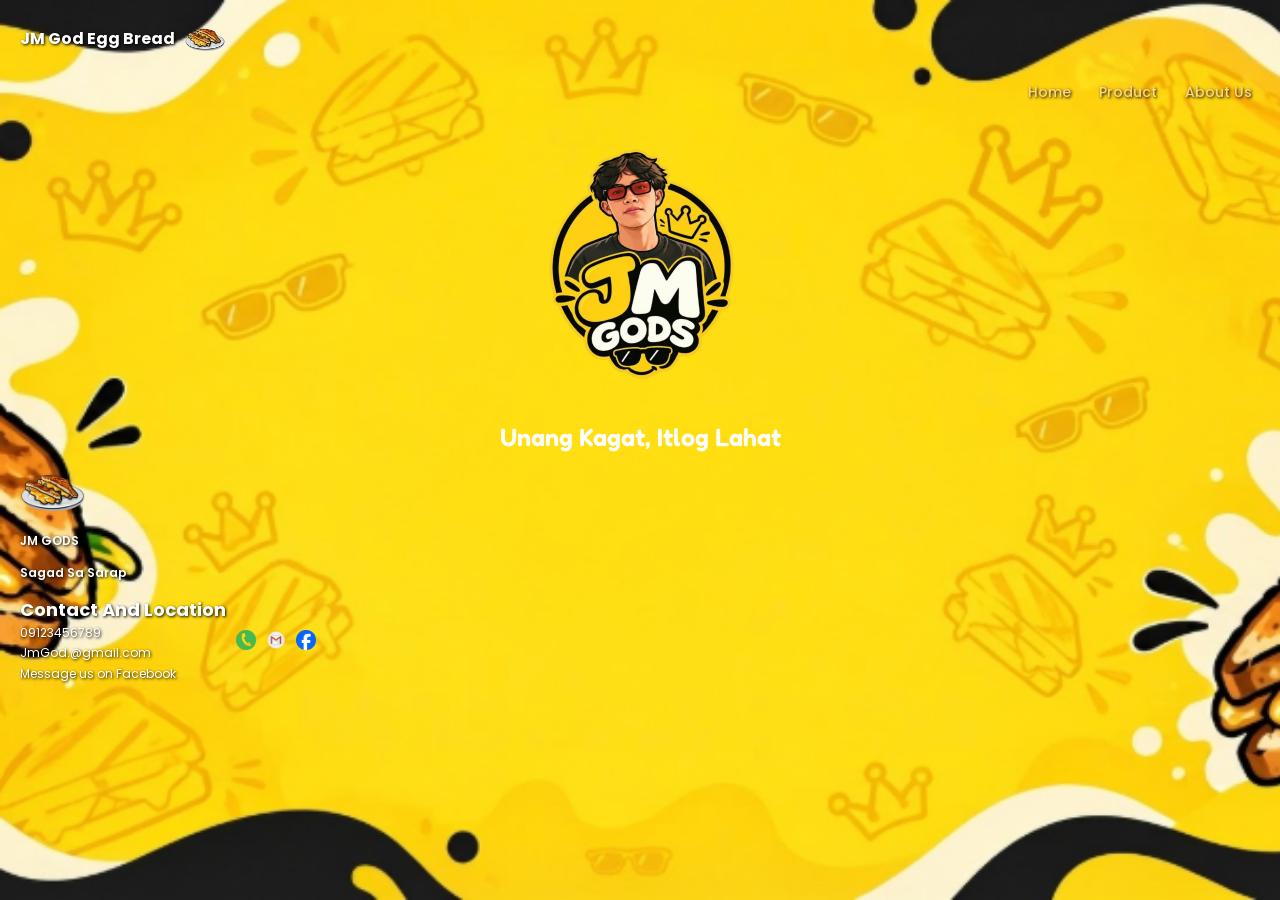
==== index.html @ 7a74b92d "Add files via upload" ====
<!DOCTYPE html>
<html lang="en">

<head>
    <meta charset="UTF-8">
    <meta http-equiv="X-UA-Compatible" content="IE=Edge">
    <meta name="viewport" content="width=device-width, initial-scale=1">

    <title>Entrep</title>

    <link href="https://fonts.googleapis.com/css2?family=Fredoka:wght@400;500;600;700&family=Lilita+One&family=Poppins:wght@400;500;600;700&display=swap" rel="stylesheet">

    <link rel="stylesheet" href="style.css">
</head>

<body>
    <div class="lugo">
    <p><strong>JM God Egg Bread</strong></p>
    <img src="lugo.png" alt="Egg Pie" class="lugo-img">
</div>
    

<div class="nav">
    <a href="index.html">Home</a>
    <a href="product.html">Product</a>
    <a href="about us.html">About Us</a>
</div>



    

    <img src="EggPie_2.png" alt="Egg Pie" class="eggpie">

    <h1>Unang Kagat, Itlog Lahat</h1>

  <div class="nav_2">
    <img src="lugo.png" alt="Egg Pie" class="lugo_2-img">
    <p>JM GODS</p>
    <p>Sagad Sa Sarap</p>
</div>
 
<div class="contact">
    <div class="contact-info">
        <h2>Contact And Location</h2>
        <p>09123456789</p>
        <p>JmGod.@gmail.com</p>
        <p>Message us on Facebook</p>
    </div>

    <img src="call icon.png" alt="Contact" class="call-img">
    <img src="email icon.png" alt="Contact" class="Email-img">
    <img src="facebook icon.png"  alt="Contact" class="facebook-img">
    
</div>
</body>

</html>
---- style.css ----
* {
    box-sizing: border-box;
}

html {
    width: 100%;
    min-height: 100%;
    overflow-x: hidden;
    -webkit-text-size-adjust: 100%;
}

body {
    font-family: "Poppins", sans-serif;
    margin: 0;
    padding: 20px;
    min-height: 100vh;
    min-height: 100dvh;
    background-image: url("background-picture.png");
    background-size: cover;
    background-position: center;
    background-repeat: no-repeat;
    background-attachment: scroll;
}

p {
    color: white;
    text-shadow: 1px 1px 3px black;
    line-height: 1.7;
    overflow-wrap: anywhere;
}

a {
    text-decoration: none;
    color: blue;
    font-weight: 500;
    -webkit-tap-highlight-color: transparent;
}

h1 {
    font-family: "Fredoka", sans-serif;
    font-size: 25px;
    font-weight: 600;
    text-align: center;
    color: white;
    height: auto;
    overflow-wrap: anywhere;
}

.lugo {
    display: flex;
    align-items: center;
    gap: 10px;
    flex-wrap: wrap;
}

.lugo p {
    margin: 5px 0;
}

.lugo-img {
    width: 40px;
    max-width: 100%;
    height: auto;
    object-fit: contain;
}

.lugo_2-img {
    width: 65px;
    max-width: 100%;
    height: auto;
    object-fit: contain;
}

.nav {
    display: flex;
    justify-content: flex-end;
    align-items: center;
    flex-wrap: wrap;
    gap: 12px;
    margin: 15px 0 25px;
}

.nav a {
    color: #FFD580;
    text-shadow: 1px 1px 3px black;
    font-size: 14px;
    padding: 8px;
    min-height: 40px;
    display: inline-flex;
    align-items: center;
    justify-content: center;
}

.nav_2 {
    position: static;
    color: white;
    font-size: 14px;
    font-weight: 600;
    text-shadow: 2px 2px 4px black;
}

.nav_2 p {
    font-family: "Poppins", sans-serif;
    font-size: 12px;
}

.contact {
    display: flex;
    align-items: center;
    flex-wrap: wrap;
    gap: 10px;
    color: white;
    text-shadow: 1px 1px 3px black;
}

.contact-info {
    color: white;
    font-size: 12px;
    text-shadow: 1px 1px 3px black;
    margin: 0;
    overflow-wrap: anywhere;
}

.contact-info h2,
.contact-info p {
    margin: 0;
}

.call-img,
.Email-img,
.facebook-img {
    width: 20px;
    height: 20px;
    margin: 0;
    object-fit: contain;
}

.eggpie {
    display: block;
    width: 250px;
    max-width: 100%;
    height: auto;
    margin: 30px auto;
    object-fit: contain;
}

.Product-img {
    display: block;
    width: 400px;
    max-width: 100%;
    height: auto;
    margin: 30px auto;
    object-fit: contain;
}

.product-details {
    width: 100%;
    max-width: 600px;
    margin: 20px auto;
    color: #3E2415;
    overflow-wrap: anywhere;
}

.info-section {
    width: 100%;
    max-width: 700px;
    margin: 0 auto 25px;
    padding: 0 10px;
}

.info-section h2 {
    font-family: "Fredoka", sans-serif;
    font-size: 22px;
    margin-top: 25px;
    text-align: center;
    color: #6B3E26;
}

.info-section p {
    font-family: "Poppins", sans-serif;
    font-size: 15px;
    line-height: 1.7;
    color: #6B3E26;
    text-align: center;
    text-shadow: none;
}

.info-section p strong {
    color: #D98B3A;
    font-family: "Fredoka", sans-serif;
}

.info-section ul,
.info-section ol {
    font-family: "Poppins", sans-serif;
    font-size: 15px;
    color: #3E2415;
    line-height: 1.8;
    max-width: 100%;
    margin: 0 auto;
    padding-left: 28px;
    text-align: left;
    overflow-wrap: anywhere;
}

.ingredients-section h3 {
    font-family: "Fredoka", sans-serif;
    color: #6B3E26;
    font-size: 22px;
    margin-top: 25px;
    text-align: center;
}

.ingredients-section ol {
    font-family: "Poppins", sans-serif;
    color: #3E2415;
    font-size: 15px;
    line-height: 1.8;
    width: fit-content;
    max-width: 100%;
    margin: 0 auto;
    padding-left: 28px;
    text-align: left;
    overflow-wrap: anywhere;
}

.about-us {
    width: 100%;
    max-width: 600px;
    margin: 40px auto;
    padding: 20px;
    text-align: center;
}

.about-us h1 {
    font-family: "Lilita One", sans-serif;
    color: #D98B3A;
    height: auto;
    font-size: 35px;
    margin-bottom: 20px;
}

.about-us h2 {
    font-family: "Fredoka", sans-serif;
    color: #6B3E26;
    font-size: 22px;
    text-align: center;
}

.about-us p {
    color: #6B3E26;
    text-shadow: none;
    font-size: 15px;
    line-height: 1.8;
    text-align: justify;
}

.about-us h4 {
    font-family: "Fredoka", sans-serif;
    color: #6B3E26;
    font-size: 22px;
    margin-top: 25px;
}

.objectives {
    font-family: "Fredoka", sans-serif;
    color: #6B3E26;
    font-size: 17px;
    line-height: 1.8;
    text-align: left;
    padding-left: 25px;
    overflow-wrap: anywhere;
}

.back-button {
    display: block;
    width: 170px;
    max-width: 100%;
    min-height: 44px;
    margin: 30px auto;
    padding: 12px;
    text-align: center;
    color: white;
    background-color: #333;
    text-decoration: none;
    border-radius: 8px;
    text-shadow: none;
}

.customers {
    width: 100%;
    text-align: center;
    margin: 30px auto;
}

.customers p {
    font-family: "Fredoka", sans-serif;
    font-size: 22px;
    margin-bottom: 20px;
}

.customer-images {
    display: flex;
    justify-content: center;
    align-items: center;
    gap: 15px;
    flex-wrap: wrap;
}

.customer-images img {
    width: 150px;
    max-width: 100%;
    height: auto;
    object-fit: contain;
}

@media screen and (max-width: 600px) {
    body {
        padding: 12px;
        background-attachment: scroll;
    }

    .lugo {
        justify-content: center;
        gap: 8px;
    }

    .lugo p {
        font-size: 16px;
    }

    .lugo-img {
        width: 35px;
    }

    .lugo_2-img {
        width: 55px;
    }

    .nav {
        justify-content: center;
        gap: 5px;
        margin: 15px 0 20px;
    }

    .nav a {
        font-size: 13px;
        padding: 8px 5px;
        min-height: 44px;
    }

    h1 {
        font-size: 24px;
    }

    .Product-img {
        width: 100%;
        max-width: 350px;
        margin: 20px auto;
    }

    .eggpie {
        width: 220px;
        margin: 20px auto;
    }

    .product-details,
    .info-section,
    .about-us {
        width: 100%;
        max-width: 100%;
    }

    .about-us {
        margin: 20px auto;
        padding: 10px 5px;
    }

    .about-us h1 {
        font-size: 30px;
    }

    .about-us h2,
    .info-section h2,
    .ingredients-section h3 {
        font-size: 20px;
    }

    .about-us p,
    .info-section p {
        font-size: 14px;
    }

    .objectives,
    .info-section ul,
    .info-section ol,
    .ingredients-section ol {
        font-size: 14px;
        line-height: 1.7;
        padding-left: 22px;
    }

    .contact {
        justify-content: center;
    }

    .contact-info {
        font-size: 12px;
    }

    .customers p {
        font-size: 20px;
    }

    .customer-images {
        gap: 8px;
    }

    .customer-images img {
        width: 30%;
        max-width: 110px;
    }
}

@media screen and (max-width: 360px) {
    body {
        padding: 8px;
    }

    .nav {
        gap: 3px;
    }

    .nav a {
        font-size: 12px;
        padding: 7px 4px;
    }

    .about-us h1 {
        font-size: 27px;
    }

    .about-us h2,
    .info-section h2 {
        font-size: 18px;
    }

    .objectives,
    .info-section ul,
    .info-section ol,
    .ingredients-section ol {
        font-size: 13px;
    }

    .customer-images img {
        width: 45%;
        max-width: 130px;
    }
}

@media screen and (min-width: 601px) and (max-width: 900px) {
    body {
        padding: 16px;
    }

    .Product-img {
        width: 80%;
        max-width: 400px;
    }

    .product-details,
    .info-section,
    .about-us {
        max-width: 90%;
    }
}
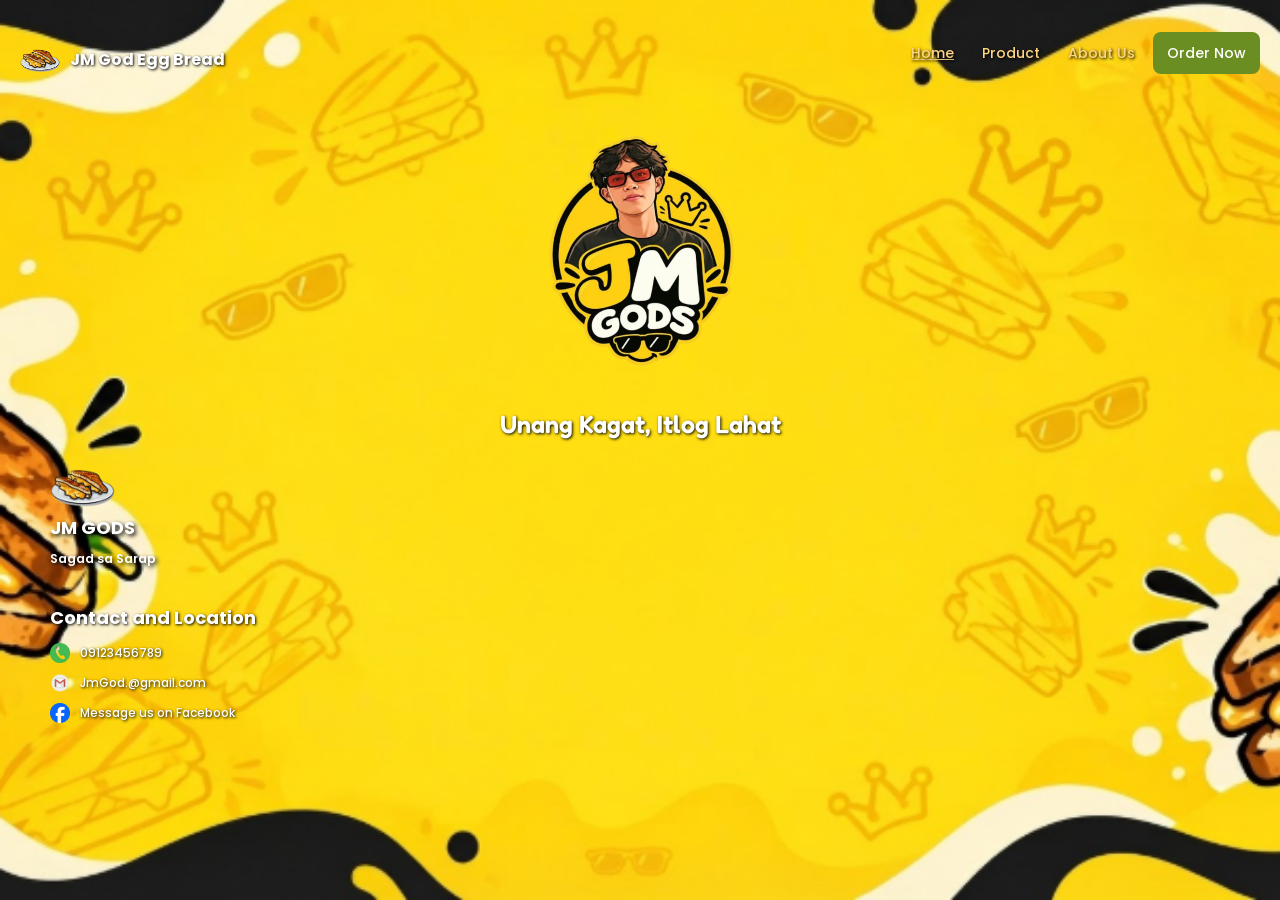
==== commit a74c3603: "Add files via upload" ====
--- a/index.html
+++ b/index.html
@@ -1,58 +1,65 @@
 <!DOCTYPE html>
 <html lang="en">
-
 <head>
     <meta charset="UTF-8">
-    <meta http-equiv="X-UA-Compatible" content="IE=Edge">
-    <meta name="viewport" content="width=device-width, initial-scale=1">
+    <meta name="viewport" content="width=device-width, initial-scale=1.0">
 
-    <title>Entrep</title>
+    <title>JM God Egg Bread | Home</title>
 
     <link href="https://fonts.googleapis.com/css2?family=Fredoka:wght@400;500;600;700&family=Lilita+One&family=Poppins:wght@400;500;600;700&display=swap" rel="stylesheet">
 
     <link rel="stylesheet" href="style.css">
 </head>
+<body>
 
-<body>
-    <div class="lugo">
-    <p><strong>JM God Egg Bread</strong></p>
-    <img src="lugo.png" alt="Egg Pie" class="lugo-img">
-</div>
-    
+    <header class="site-header">
+        <a class="brand" href="index.html">
+            <img src="lugo.png" alt="JM God Egg Bread logo" class="lugo-img">
+            <span>JM God Egg Bread</span>
+        </a>
 
-<div class="nav">
-    <a href="index.html">Home</a>
-    <a href="product.html">Product</a>
-    <a href="about us.html">About Us</a>
-</div>
+        <nav class="nav" aria-label="Main navigation">
+            <a href="index.html" aria-current="page">Home</a>
+            <a href="product.html">Product</a>
+            <a href="about us.html">About Us</a>
+            <a href="order.html" class="nav-order">Order Now</a>
+        </nav>
+    </header>
 
+    <main>
+        <img src="EggPie_2.png" alt="EggyBite snack" class="eggpie">
 
+        <h1>Unang Kagat, Itlog Lahat</h1>
 
-    
+        <section class="nav_2" aria-label="Brand slogan">
+            <img src="lugo.png" alt="" class="lugo_2-img">
+            <p class="brand-name">JM GODS</p>
+            <p>Sagad sa Sarap</p>
+        </section>
+    </main>
 
-    <img src="EggPie_2.png" alt="Egg Pie" class="eggpie">
+    <footer class="contact">
+        <div class="contact-info">
+            <h2>Contact and Location</h2>
 
-    <h1>Unang Kagat, Itlog Lahat</h1>
+            <div class="contact-item">
+                <img src="call icon.png" alt="" class="call-img">
+                <a href="tel:09123456789">09123456789</a>
+            </div>
 
-  <div class="nav_2">
-    <img src="lugo.png" alt="Egg Pie" class="lugo_2-img">
-    <p>JM GODS</p>
-    <p>Sagad Sa Sarap</p>
-</div>
- 
-<div class="contact">
-    <div class="contact-info">
-        <h2>Contact And Location</h2>
-        <p>09123456789</p>
-        <p>JmGod.@gmail.com</p>
-        <p>Message us on Facebook</p>
-    </div>
+            <div class="contact-item">
+                <img src="email icon.png" alt="" class="Email-img">
+                <a href="mailto:JmGod.@gmail.com">JmGod.@gmail.com</a>
+            </div>
 
-    <img src="call icon.png" alt="Contact" class="call-img">
-    <img src="email icon.png" alt="Contact" class="Email-img">
-    <img src="facebook icon.png"  alt="Contact" class="facebook-img">
-    
-</div>
+            <div class="contact-item">
+                <img src="facebook icon.png" alt="" class="facebook-img">
+                <a href="https://www.facebook.com/share/1Dy4TEGxHF/" target="_blank" rel="noopener noreferrer">
+                    Message us on Facebook
+                </a>
+            </div>
+        </div>
+    </footer>
+
 </body>
-
 </html>
--- a/style.css
+++ b/style.css
@@ -2,19 +2,29 @@
     box-sizing: border-box;
 }
 
+:root {
+    --brown: #6B3E26;
+    --dark-brown: #3E2415;
+    --orange: #D98B3A;
+    --cream: #fff8ed;
+    --white: #ffffff;
+    --nav-gold: #FFD580;
+}
+
 html {
-    width: 100%;
     min-height: 100%;
+    width: 100%;
     overflow-x: hidden;
     -webkit-text-size-adjust: 100%;
 }
 
 body {
-    font-family: "Poppins", sans-serif;
+    min-height: 100vh;
+    min-height: 100dvh;
     margin: 0;
     padding: 20px;
-    min-height: 100vh;
-    min-height: 100dvh;
+    font-family: "Poppins", Arial, sans-serif;
+    background-color: var(--cream);
     background-image: url("background-picture.png");
     background-size: cover;
     background-position: center;
@@ -22,52 +32,61 @@
     background-attachment: scroll;
 }
 
+img {
+    display: block;
+    max-width: 100%;
+    height: auto;
+}
+
 p {
-    color: white;
-    text-shadow: 1px 1px 3px black;
     line-height: 1.7;
     overflow-wrap: anywhere;
 }
 
 a {
-    text-decoration: none;
     color: blue;
     font-weight: 500;
+    text-decoration: none;
     -webkit-tap-highlight-color: transparent;
 }
 
+a:focus-visible,
+button:focus-visible,
+input:focus-visible {
+    outline: 3px solid #2d65c8;
+    outline-offset: 3px;
+}
+
 h1 {
+    margin: 20px 0;
+    color: white;
     font-family: "Fredoka", sans-serif;
     font-size: 25px;
     font-weight: 600;
     text-align: center;
-    color: white;
-    height: auto;
     overflow-wrap: anywhere;
-}
-
-.lugo {
+    text-shadow: 1px 1px 3px #000;
+}
+
+.site-header {
     display: flex;
     align-items: center;
+    justify-content: space-between;
+    flex-wrap: wrap;
+    gap: 14px;
+}
+
+.brand {
+    display: inline-flex;
+    align-items: center;
     gap: 10px;
-    flex-wrap: wrap;
-}
-
-.lugo p {
-    margin: 5px 0;
+    color: white;
+    font-weight: 700;
+    text-shadow: 1px 1px 3px #000;
 }
 
 .lugo-img {
     width: 40px;
-    max-width: 100%;
-    height: auto;
-    object-fit: contain;
-}
-
-.lugo_2-img {
-    width: 65px;
-    max-width: 100%;
-    height: auto;
     object-fit: contain;
 }
 
@@ -76,281 +95,487 @@
     justify-content: flex-end;
     align-items: center;
     flex-wrap: wrap;
-    gap: 12px;
-    margin: 15px 0 25px;
+    gap: 8px;
+    margin: 12px 0 25px;
 }
 
 .nav a {
-    color: #FFD580;
-    text-shadow: 1px 1px 3px black;
-    font-size: 14px;
-    padding: 8px;
-    min-height: 40px;
     display: inline-flex;
     align-items: center;
     justify-content: center;
+    min-height: 42px;
+    padding: 8px 10px;
+    color: var(--nav-gold);
+    font-size: 14px;
+    text-shadow: 1px 1px 3px #000;
+}
+
+.nav a:hover,
+.nav a[aria-current="page"] {
+    text-decoration: underline;
+}
+
+.nav .nav-order {
+    padding: 8px 14px;
+    border-radius: 8px;
+    background: #6b8e23;
+    color: white;
+    text-shadow: none;
+}
+
+.eggpie {
+    width: 250px;
+    margin: 30px auto;
+    object-fit: contain;
 }
 
 .nav_2 {
-    position: static;
+    margin: 25px 0;
+    padding-left: 30px;
     color: white;
     font-size: 14px;
     font-weight: 600;
-    text-shadow: 2px 2px 4px black;
+    text-align: left;
+    text-shadow: 2px 2px 4px #000;
+}
+
+.lugo_2-img {
+    width: 65px;
+    margin: 0;
+    object-fit: contain;
 }
 
 .nav_2 p {
-    font-family: "Poppins", sans-serif;
+    margin: 5px 0;
     font-size: 12px;
+}
+
+.nav_2 .brand-name {
+    font-size: 18px;
+    font-weight: 700;
 }
 
 .contact {
     display: flex;
     align-items: center;
+    justify-content: flex-start;
     flex-wrap: wrap;
     gap: 10px;
+    margin: 35px 0 10px;
+    padding-left: 30px;
     color: white;
-    text-shadow: 1px 1px 3px black;
+    text-shadow: 1px 1px 3px #000;
 }
 
 .contact-info {
+    font-size: 12px;
+    overflow-wrap: anywhere;
+}
+
+.contact-info h2 {
+    margin: 0 0 12px;
+    font-size: 18px;
+}
+
+.contact-item {
+    display: flex;
+    align-items: center;
+    gap: 10px;
+    margin-bottom: 10px;
+}
+
+.contact-item a {
     color: white;
-    font-size: 12px;
-    text-shadow: 1px 1px 3px black;
-    margin: 0;
-    overflow-wrap: anywhere;
-}
-
-.contact-info h2,
-.contact-info p {
-    margin: 0;
 }
 
 .call-img,
 .Email-img,
 .facebook-img {
+    flex: 0 0 20px;
     width: 20px;
     height: 20px;
-    margin: 0;
     object-fit: contain;
 }
 
-.eggpie {
-    display: block;
-    width: 250px;
-    max-width: 100%;
-    height: auto;
+.Product-img {
+    width: 400px;
     margin: 30px auto;
     object-fit: contain;
 }
 
-.Product-img {
-    display: block;
-    width: 400px;
-    max-width: 100%;
-    height: auto;
-    margin: 30px auto;
-    object-fit: contain;
-}
-
+.info-section,
 .product-details {
-    width: 100%;
-    max-width: 600px;
-    margin: 20px auto;
-    color: #3E2415;
-    overflow-wrap: anywhere;
-}
-
-.info-section {
     width: 100%;
     max-width: 700px;
     margin: 0 auto 25px;
     padding: 0 10px;
+    overflow-wrap: anywhere;
 }
 
 .info-section h2 {
+    margin: 25px 0 15px;
+    color: var(--brown);
     font-family: "Fredoka", sans-serif;
     font-size: 22px;
-    margin-top: 25px;
-    text-align: center;
-    color: #6B3E26;
+    text-align: center;
 }
 
 .info-section p {
-    font-family: "Poppins", sans-serif;
+    color: var(--brown);
     font-size: 15px;
     line-height: 1.7;
-    color: #6B3E26;
-    text-align: center;
-    text-shadow: none;
+    text-align: center;
 }
 
 .info-section p strong {
-    color: #D98B3A;
+    color: var(--orange);
     font-family: "Fredoka", sans-serif;
 }
 
 .info-section ul,
 .info-section ol {
-    font-family: "Poppins", sans-serif;
-    font-size: 15px;
-    color: #3E2415;
-    line-height: 1.8;
     max-width: 100%;
     margin: 0 auto;
     padding-left: 28px;
+    color: var(--dark-brown);
+    font-size: 15px;
+    line-height: 1.8;
     text-align: left;
     overflow-wrap: anywhere;
 }
 
 .ingredients-section h3 {
-    font-family: "Fredoka", sans-serif;
-    color: #6B3E26;
+    margin: 25px 0 12px;
+    color: var(--brown);
+    font-family: "Fredoka", sans-serif;
     font-size: 22px;
-    margin-top: 25px;
     text-align: center;
 }
 
 .ingredients-section ol {
-    font-family: "Poppins", sans-serif;
-    color: #3E2415;
-    font-size: 15px;
-    line-height: 1.8;
     width: fit-content;
     max-width: 100%;
     margin: 0 auto;
     padding-left: 28px;
-    text-align: left;
-    overflow-wrap: anywhere;
+    color: var(--dark-brown);
+    font-size: 15px;
+    line-height: 1.8;
 }
 
 .about-us {
     width: 100%;
-    max-width: 600px;
-    margin: 40px auto;
+    max-width: 700px;
+    margin: 35px auto;
     padding: 20px;
     text-align: center;
 }
 
 .about-us h1 {
+    color: var(--orange);
     font-family: "Lilita One", sans-serif;
-    color: #D98B3A;
-    height: auto;
     font-size: 35px;
-    margin-bottom: 20px;
-}
-
-.about-us h2 {
-    font-family: "Fredoka", sans-serif;
-    color: #6B3E26;
+}
+
+.about-us h2,
+.about-us .section-heading {
+    color: var(--brown);
+    font-family: "Fredoka", sans-serif;
     font-size: 22px;
-    text-align: center;
 }
 
 .about-us p {
-    color: #6B3E26;
-    text-shadow: none;
+    color: var(--brown);
     font-size: 15px;
     line-height: 1.8;
     text-align: justify;
 }
 
-.about-us h4 {
-    font-family: "Fredoka", sans-serif;
-    color: #6B3E26;
-    font-size: 22px;
-    margin-top: 25px;
-}
-
 .objectives {
-    font-family: "Fredoka", sans-serif;
-    color: #6B3E26;
+    padding-left: 25px;
+    color: var(--brown);
+    font-family: "Fredoka", sans-serif;
     font-size: 17px;
     line-height: 1.8;
     text-align: left;
-    padding-left: 25px;
     overflow-wrap: anywhere;
 }
 
-.back-button {
-    display: block;
-    width: 170px;
-    max-width: 100%;
-    min-height: 44px;
+.ManagementTeam,
+.ExecutiveSummary,
+.MarketAnalysis,
+.IngredientCost,
+.ProductTesting,
+.WebPlanning {
+    width: 100%;
+    max-width: 800px;
+    margin: 35px auto;
+    padding: 20px;
+    border-radius: 15px;
+    background: rgba(255, 255, 255, 0.9);
+    text-align: center;
+}
+
+.ManagementTeam {
+    background: transparent;
+}
+
+.ManagementTeam h2 {
+    margin: 20px 0;
+    color: var(--brown);
+    font-family: "Lilita One", sans-serif;
+    font-size: 28px;
+}
+
+.ManagementTeam img,
+.IngredientCost img,
+.ProductTesting img,
+.WebPlanning img {
+    width: 100%;
+    max-width: 600px;
+    margin: 0 auto 20px;
+    border-radius: 10px;
+    object-fit: contain;
+}
+
+.ManagementTeam img + img {
+    max-width: 450px;
+}
+
+.ExecutiveSummary h2,
+.MarketAnalysis h2,
+.IngredientCost h2,
+.ProductTesting h2,
+.WebPlanning h2 {
+    margin-bottom: 25px;
+    color: var(--orange);
+    font-family: "Lilita One", sans-serif;
+    font-size: 30px;
+}
+
+.ExecutiveSummary p,
+.MarketAnalysis p {
+    color: var(--brown);
+    font-size: 15px;
+    line-height: 1.8;
+    text-align: justify;
+}
+
+.MarketAnalysis h3,
+.IngredientCost h3,
+.ProductTesting h3 {
+    margin: 25px 0 15px;
+    color: var(--brown);
+    font-family: "Fredoka", sans-serif;
+    font-size: 22px;
+}
+
+.company-history-product,
+.SwotAnalysis,
+.OperationPlan {
+    width: 100%;
+    max-width: 800px;
+    margin: 35px auto;
+    padding: 25px;
+    border-radius: 15px;
+    background: rgba(255, 255, 255, 0.9);
+}
+
+.company-history-product h4 {
+    margin: 30px 0 12px;
+    color: var(--brown);
+    font-family: "Fredoka", sans-serif;
+    font-size: 22px;
+    text-align: center;
+}
+
+.company-history-product p,
+.SwotAnalysis li,
+.OperationPlan p {
+    color: var(--brown);
+    line-height: 1.8;
+}
+
+.SwotAnalysis h2,
+.OperationPlan h2 {
+    color: var(--orange);
+    font-family: "Lilita One", sans-serif;
+}
+
+.SwotAnalysis h3,
+.OperationPlan h3 {
+    color: var(--brown);
+    font-family: "Fredoka", sans-serif;
+}
+
+.customers {
+    width: 100%;
     margin: 30px auto;
-    padding: 12px;
-    text-align: center;
-    color: white;
-    background-color: #333;
-    text-decoration: none;
-    border-radius: 8px;
-    text-shadow: none;
-}
-
-.customers {
-    width: 100%;
-    text-align: center;
-    margin: 30px auto;
-}
-
-.customers p {
+    text-align: center;
+}
+
+.customers h2 {
+    margin-bottom: 20px;
+    color: var(--brown);
     font-family: "Fredoka", sans-serif;
     font-size: 22px;
-    margin-bottom: 20px;
 }
 
 .customer-images {
     display: flex;
     justify-content: center;
     align-items: center;
+    flex-wrap: wrap;
     gap: 15px;
-    flex-wrap: wrap;
 }
 
 .customer-images img {
     width: 150px;
     max-width: 100%;
-    height: auto;
     object-fit: contain;
 }
 
-@media screen and (max-width: 600px) {
+.back-button {
+    display: block;
+    width: 190px;
+    max-width: 100%;
+    min-height: 44px;
+    margin: 25px auto;
+    padding: 12px;
+    border-radius: 8px;
+    background: #333;
+    color: white;
+    text-align: center;
+    text-shadow: none;
+}
+
+.order-page {
+    background-color: var(--cream);
+}
+
+.order-box {
+    width: 100%;
+    max-width: 430px;
+    margin: 30px auto;
+    padding: 25px;
+    border-radius: 15px;
+    background: white;
+    box-shadow: 0 4px 15px rgba(0, 0, 0, 0.15);
+    text-align: left;
+}
+
+.order-box h1 {
+    margin-top: 0;
+    color: var(--brown);
+    text-shadow: none;
+}
+
+.order-intro {
+    color: var(--brown);
+    text-align: center;
+}
+
+.order-box label {
+    display: block;
+    margin-top: 12px;
+    color: var(--dark-brown);
+    font-size: 14px;
+    font-weight: 600;
+}
+
+.order-box input {
+    display: block;
+    width: 100%;
+    min-height: 44px;
+    margin: 6px 0 10px;
+    padding: 12px;
+    border: 1px solid #ccc;
+    border-radius: 8px;
+    background: white;
+    font: inherit;
+    font-size: 14px;
+}
+
+.order-btn,
+.copy-order-btn {
+    width: 100%;
+    min-height: 44px;
+    margin-top: 10px;
+    padding: 12px;
+    border: 0;
+    border-radius: 8px;
+    background: #535fc5;
+    color: white;
+    font-size: 16px;
+    font-weight: 700;
+    cursor: pointer;
+}
+
+.order-btn:hover,
+.copy-order-btn:hover {
+    background: #3544a8;
+}
+
+#orderMessage {
+    min-height: 25px;
+    margin-top: 15px;
+    font-size: 14px;
+    font-weight: 600;
+    overflow-wrap: anywhere;
+}
+
+.order-summary {
+    padding: 12px;
+    border: 1px solid #ddd;
+    border-radius: 8px;
+    background: #f8f8f8;
+    color: #222;
+    font-size: 14px;
+    line-height: 1.7;
+    white-space: pre-line;
+    overflow-wrap: anywhere;
+}
+
+.order-note {
+    color: #555;
+    font-size: 12px;
+    line-height: 1.6;
+}
+
+[hidden] {
+    display: none !important;
+}
+
+@media (max-width: 600px) {
     body {
         padding: 12px;
-        background-attachment: scroll;
-    }
-
-    .lugo {
+    }
+
+    .site-header {
         justify-content: center;
-        gap: 8px;
-    }
-
-    .lugo p {
-        font-size: 16px;
-    }
-
-    .lugo-img {
-        width: 35px;
-    }
-
-    .lugo_2-img {
-        width: 55px;
+    }
+
+    .brand {
+        justify-content: center;
     }
 
     .nav {
         justify-content: center;
-        gap: 5px;
-        margin: 15px 0 20px;
+        gap: 4px;
+        margin: 12px 0 20px;
     }
 
     .nav a {
+        padding: 8px 6px;
         font-size: 13px;
-        padding: 8px 5px;
-        min-height: 44px;
     }
 
     h1 {
         font-size: 24px;
+    }
+
+    .eggpie {
+        width: 220px;
+        margin: 20px auto;
     }
 
     .Product-img {
@@ -359,14 +584,9 @@
         margin: 20px auto;
     }
 
-    .eggpie {
-        width: 220px;
-        margin: 20px auto;
-    }
-
-    .product-details,
     .info-section,
-    .about-us {
+    .about-us,
+    .product-details {
         width: 100%;
         max-width: 100%;
     }
@@ -387,7 +607,9 @@
     }
 
     .about-us p,
-    .info-section p {
+    .info-section p,
+    .ExecutiveSummary p,
+    .MarketAnalysis p {
         font-size: 14px;
     }
 
@@ -395,20 +617,39 @@
     .info-section ul,
     .info-section ol,
     .ingredients-section ol {
+        padding-left: 22px;
         font-size: 14px;
         line-height: 1.7;
-        padding-left: 22px;
-    }
-
-    .contact {
-        justify-content: center;
-    }
-
-    .contact-info {
-        font-size: 12px;
-    }
-
-    .customers p {
+    }
+
+    .ManagementTeam,
+    .ExecutiveSummary,
+    .MarketAnalysis,
+    .IngredientCost,
+    .ProductTesting,
+    .WebPlanning,
+    .SwotAnalysis,
+    .OperationPlan,
+    .company-history-product {
+        margin: 22px auto;
+        padding: 15px;
+    }
+
+    .ManagementTeam h2 {
+        font-size: 23px;
+    }
+
+    .ExecutiveSummary h2,
+    .MarketAnalysis h2,
+    .IngredientCost h2,
+    .ProductTesting h2,
+    .WebPlanning h2 {
+        font-size: 25px;
+    }
+
+    .MarketAnalysis h3,
+    .IngredientCost h3,
+    .ProductTesting h3 {
         font-size: 20px;
     }
 
@@ -420,20 +661,24 @@
         width: 30%;
         max-width: 110px;
     }
-}
-
-@media screen and (max-width: 360px) {
+
+    .order-box {
+        padding: 18px;
+    }
+}
+
+@media (max-width: 360px) {
     body {
         padding: 8px;
     }
 
     .nav {
-        gap: 3px;
+        gap: 2px;
     }
 
     .nav a {
+        padding: 7px 4px;
         font-size: 12px;
-        padding: 7px 4px;
     }
 
     .about-us h1 {
@@ -458,7 +703,7 @@
     }
 }
 
-@media screen and (min-width: 601px) and (max-width: 900px) {
+@media (min-width: 601px) and (max-width: 900px) {
     body {
         padding: 16px;
     }
@@ -468,9 +713,9 @@
         max-width: 400px;
     }
 
-    .product-details,
     .info-section,
-    .about-us {
+    .about-us,
+    .product-details {
         max-width: 90%;
     }
 }
